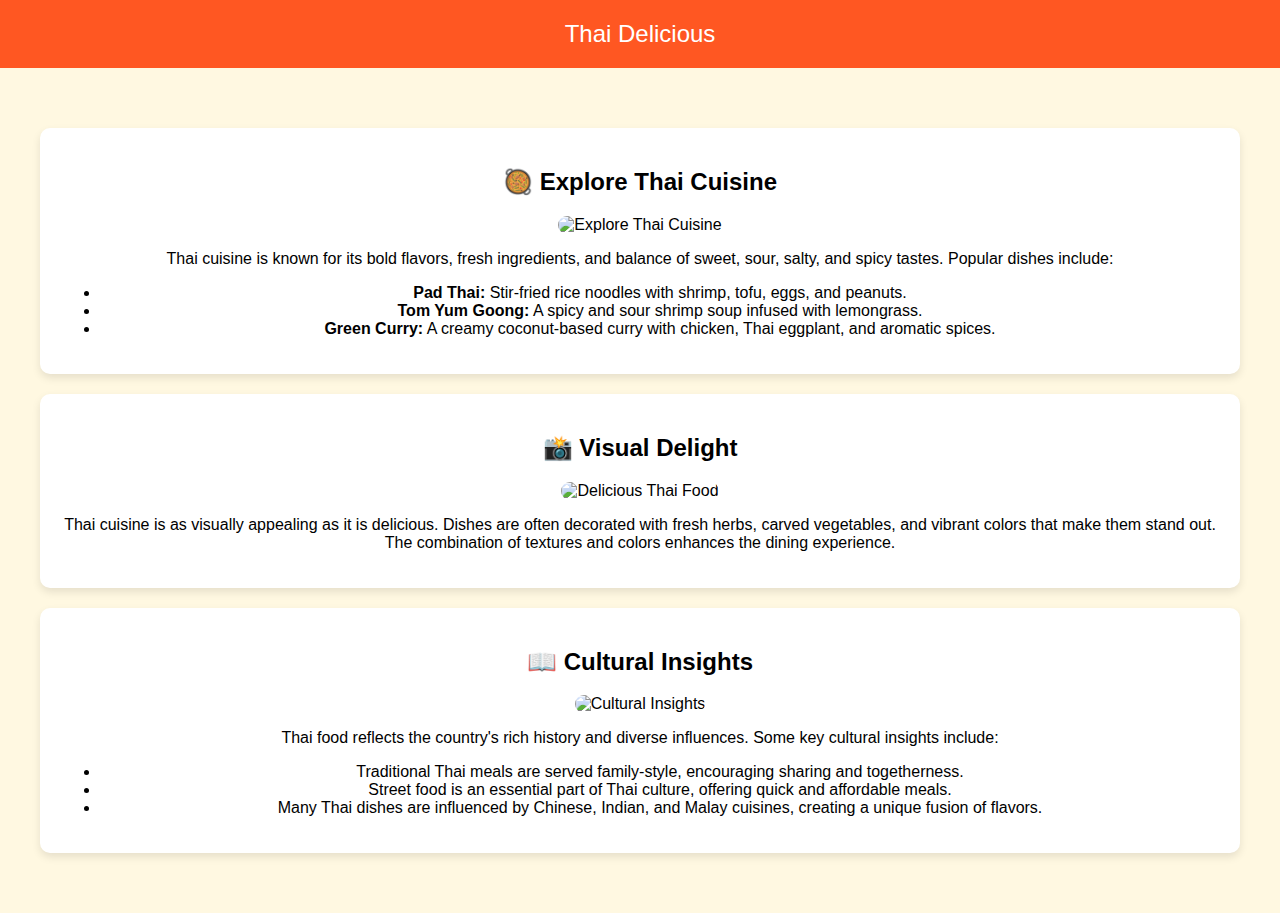
==== test.html @ 2516aecf "Create test.html" ====
<!DOCTYPE html>
<html lang="en">
<head>
    <meta charset="UTF-8">
    <meta name="viewport" content="width=device-width, initial-scale=1.0">
    <title>Thai Delicious</title>
    <style>
        body {
            font-family: Arial, sans-serif;
            margin: 0;
            padding: 0;
            text-align: center;
            background-color: #fff8e1;
        }
        header {
            background-color: #ff5722;
            color: white;
            padding: 20px;
            font-size: 24px;
        }
        .container {
            padding: 40px;
        }
        .feature {
            margin: 20px 0;
            padding: 20px;
            background: white;
            box-shadow: 0 4px 8px rgba(0, 0, 0, 0.1);
            border-radius: 10px;
        }
        img {
            width: 100%;
            max-width: 600px;
            border-radius: 10px;
        }
    </style>
</head>
<body>
    <header>Thai Delicious</header>
    <div class="container">
        <div class="feature">
            <h2>🥘 Explore Thai Cuisine</h2>
            <img src="images/explore-thai-cuisine.jpg" alt="Explore Thai Cuisine">
            <p>Thai cuisine is known for its bold flavors, fresh ingredients, and balance of sweet, sour, salty, and spicy tastes. Popular dishes include:</p>
            <ul>
                <li><strong>Pad Thai:</strong> Stir-fried rice noodles with shrimp, tofu, eggs, and peanuts.</li>
                <li><strong>Tom Yum Goong:</strong> A spicy and sour shrimp soup infused with lemongrass.</li>
                <li><strong>Green Curry:</strong> A creamy coconut-based curry with chicken, Thai eggplant, and aromatic spices.</li>
            </ul>
        </div>
        <div class="feature">
            <h2>📸 Visual Delight</h2>
            <img src="images/visual-delight.jpg" alt="Delicious Thai Food">
            <p>Thai cuisine is as visually appealing as it is delicious. Dishes are often decorated with fresh herbs, carved vegetables, and vibrant colors that make them stand out. The combination of textures and colors enhances the dining experience.</p>
        </div>
        <div class="feature">
            <h2>📖 Cultural Insights</h2>
            <img src="images/cultural-insights.jpg" alt="Cultural Insights">
            <p>Thai food reflects the country's rich history and diverse influences. Some key cultural insights include:</p>
            <ul>
                <li>Traditional Thai meals are served family-style, encouraging sharing and togetherness.</li>
                <li>Street food is an essential part of Thai culture, offering quick and affordable meals.</li>
                <li>Many Thai dishes are influenced by Chinese, Indian, and Malay cuisines, creating a unique fusion of flavors.</li>
            </ul>
        </div>
    </div>
</body>
</html>
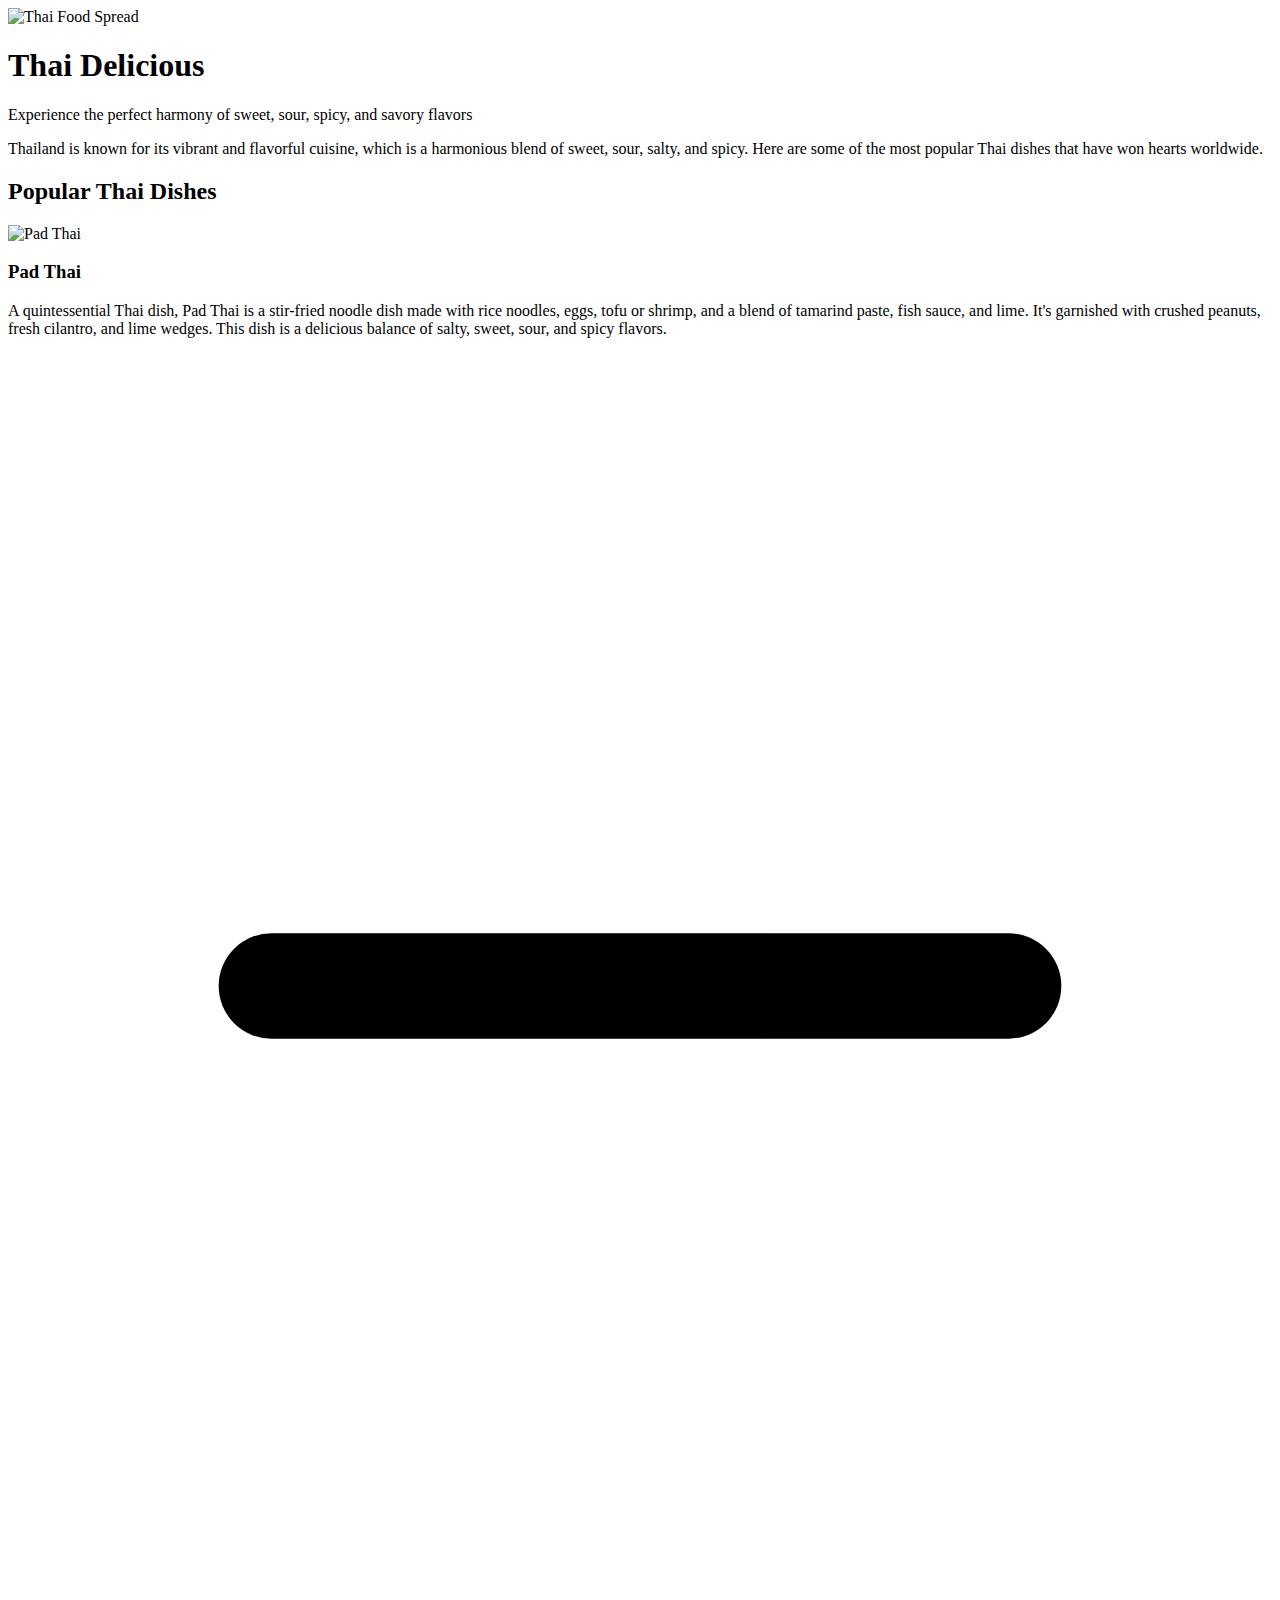
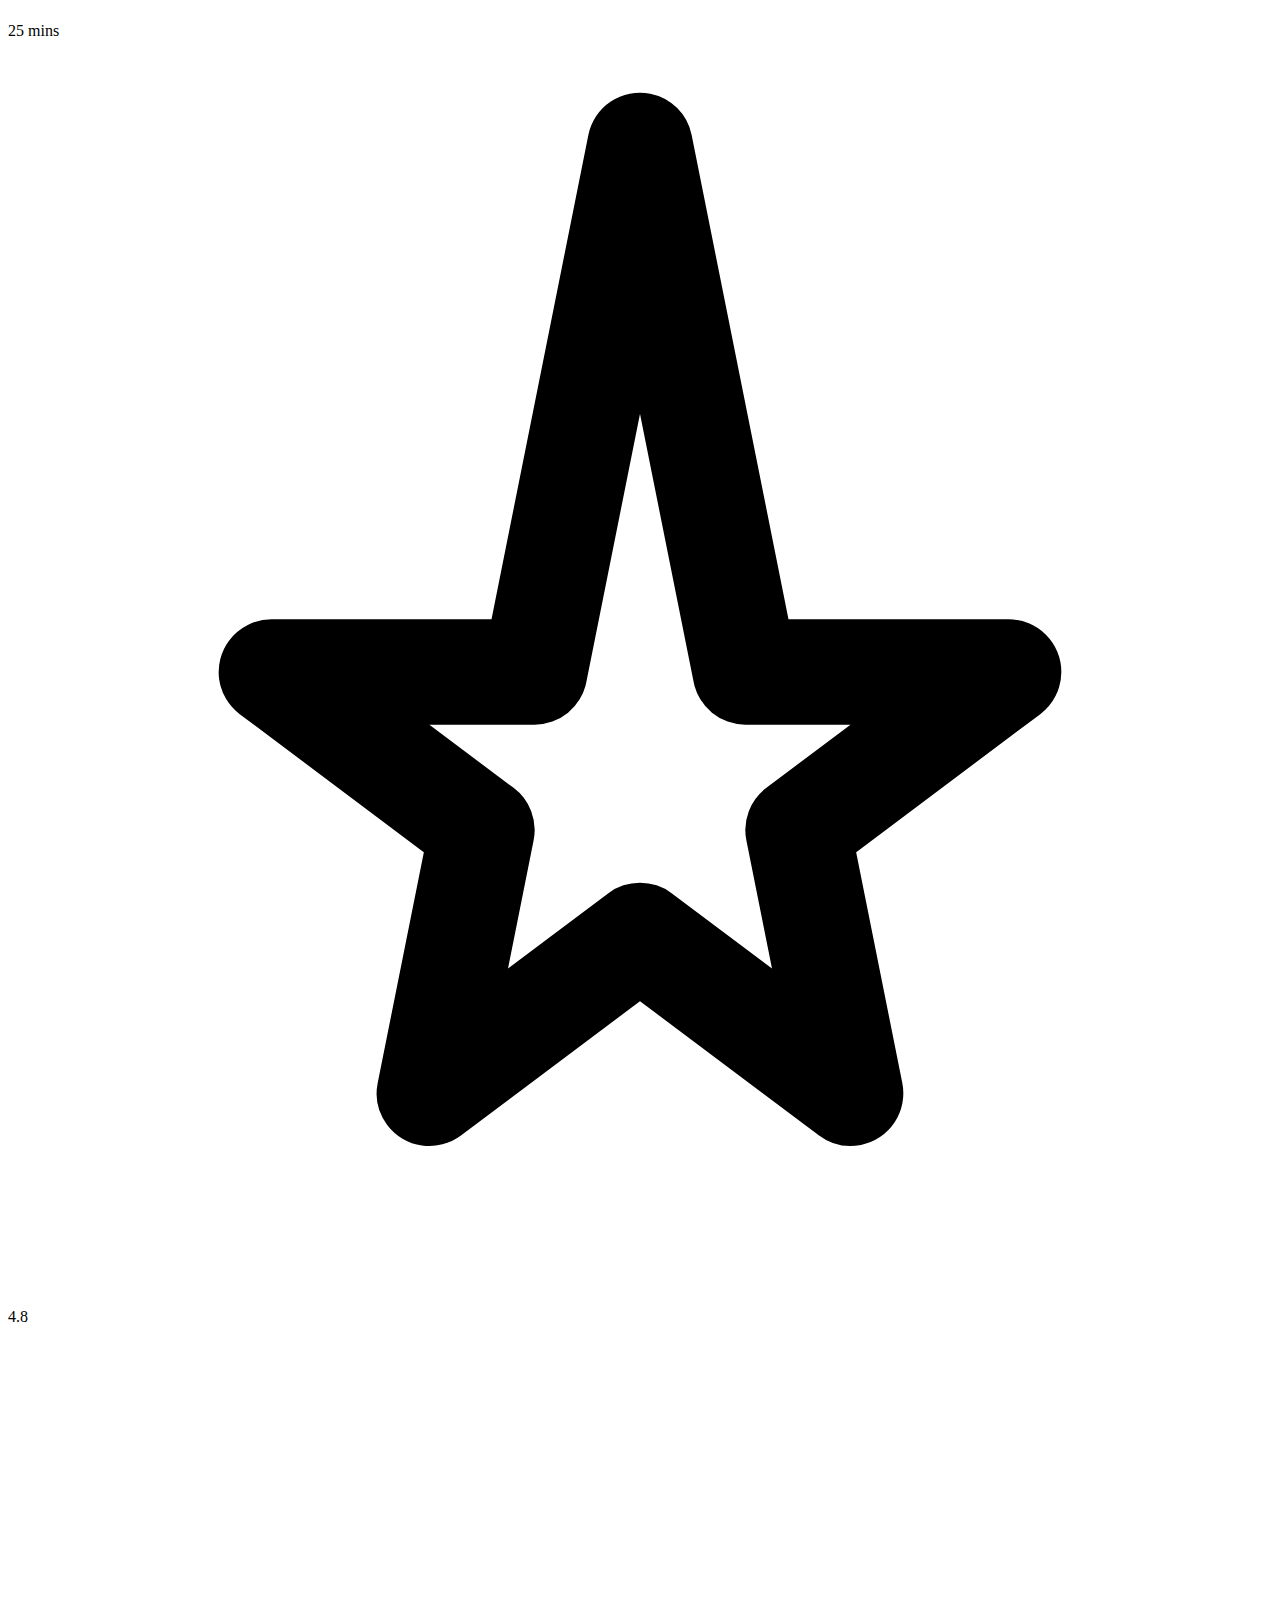
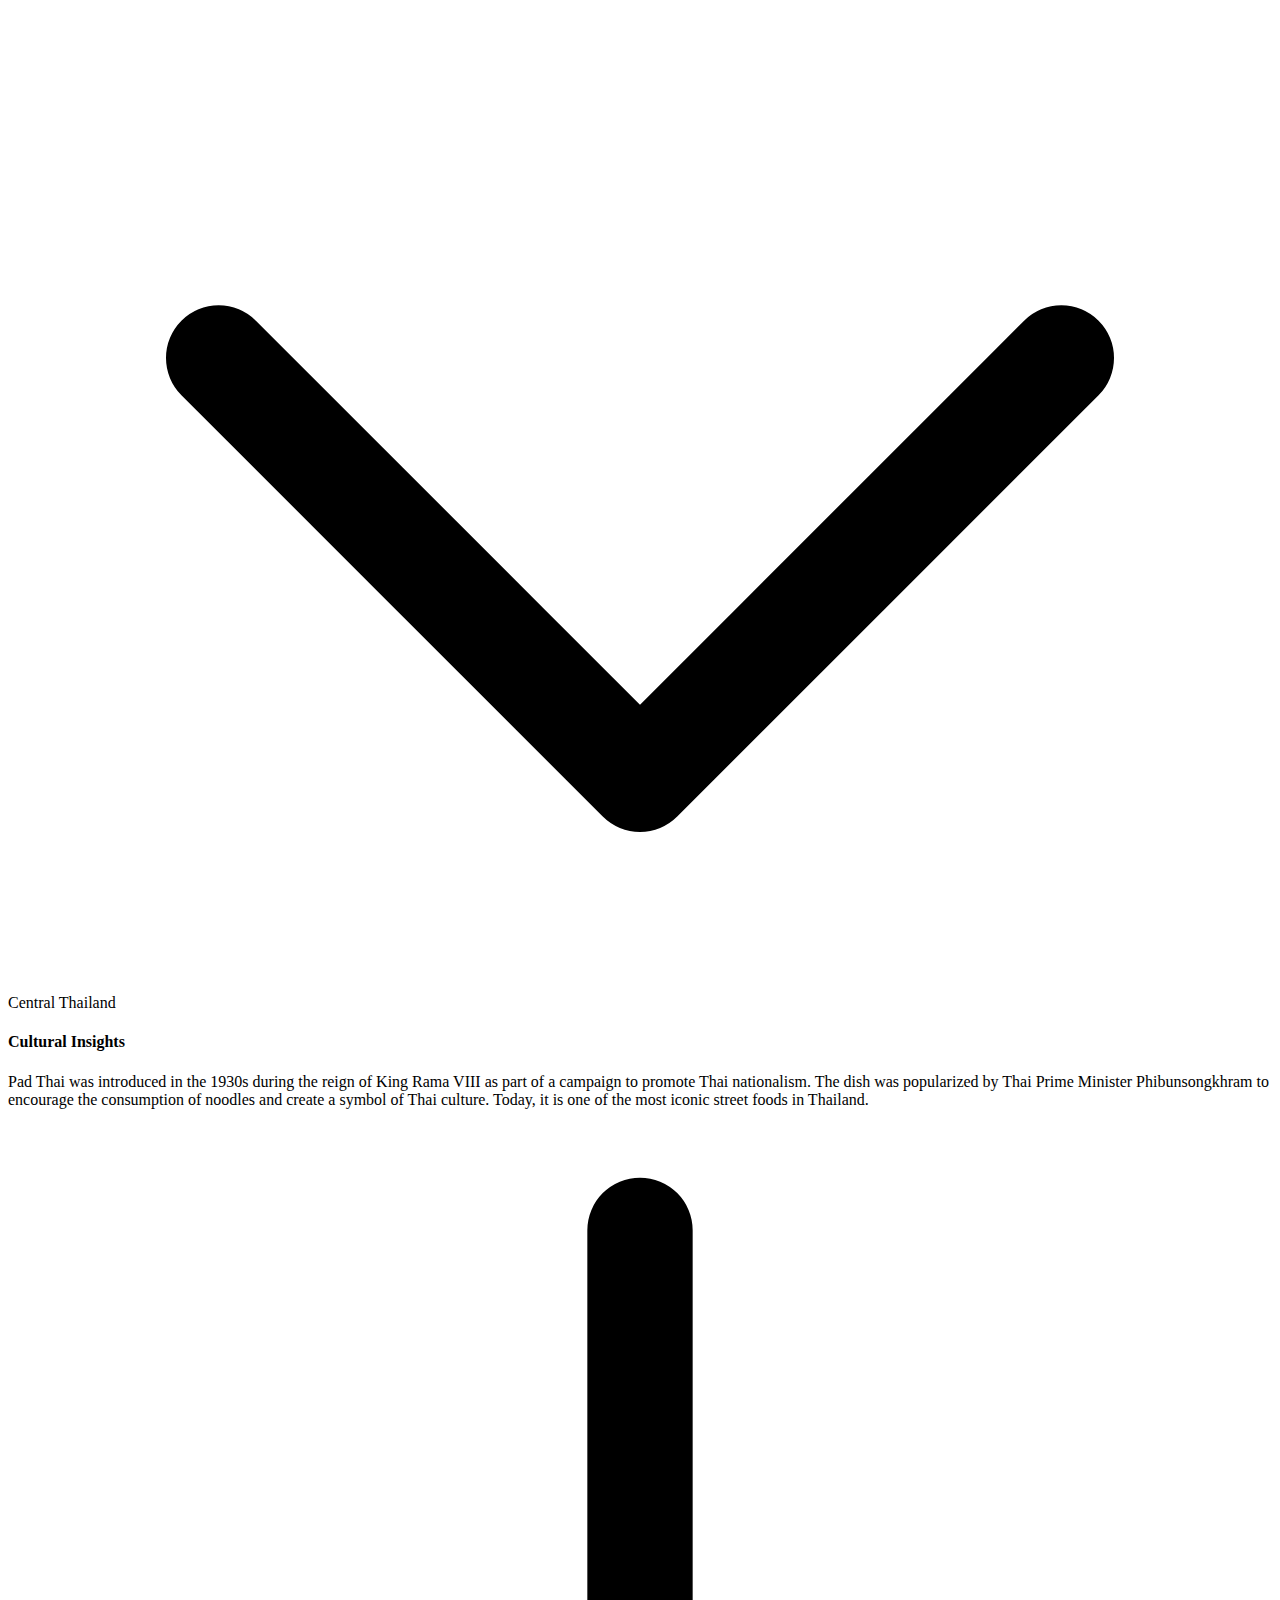
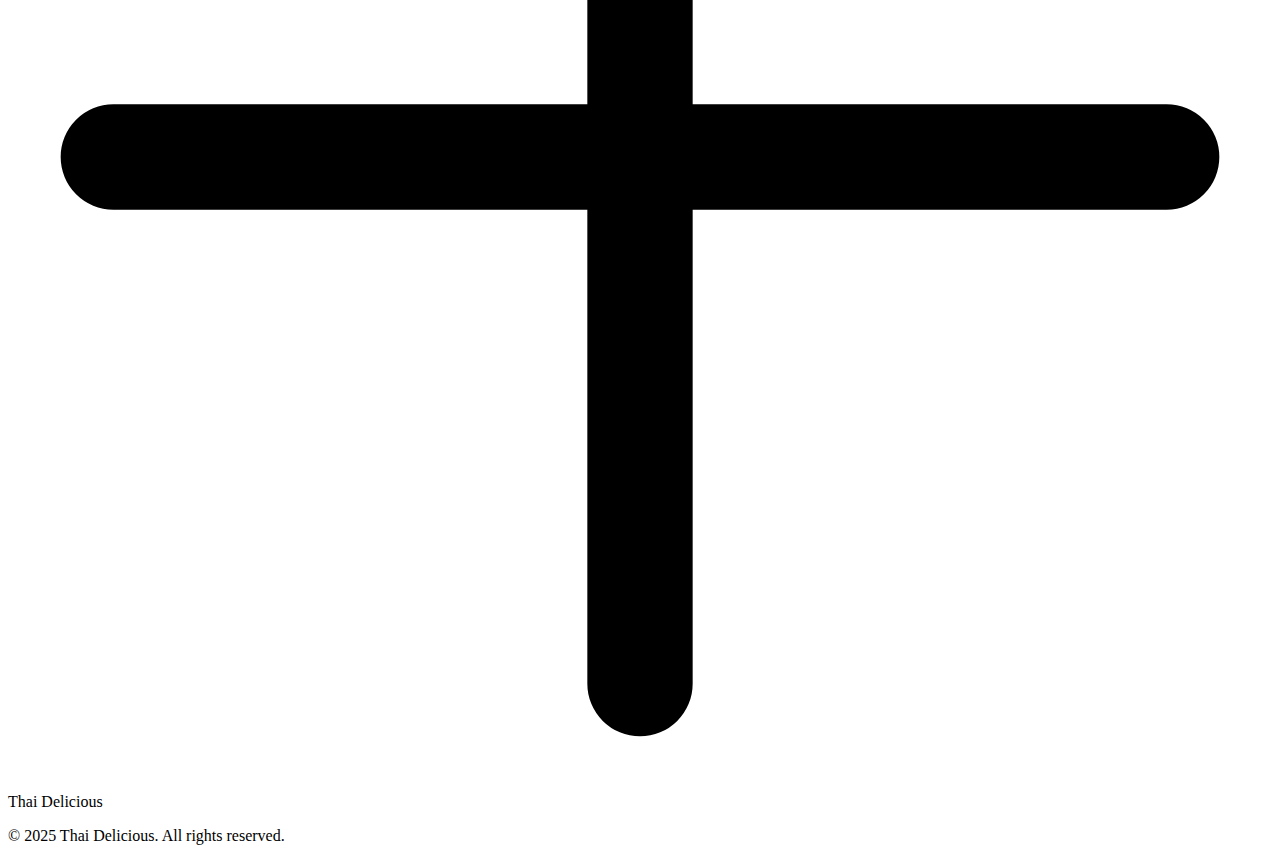
==== commit 93f4a16e: "Update test.html" ====
--- a/test.html
+++ b/test.html
@@ -4,65 +4,100 @@
     <meta charset="UTF-8">
     <meta name="viewport" content="width=device-width, initial-scale=1.0">
     <title>Thai Delicious</title>
-    <style>
-        body {
-            font-family: Arial, sans-serif;
-            margin: 0;
-            padding: 0;
-            text-align: center;
-            background-color: #fff8e1;
-        }
-        header {
-            background-color: #ff5722;
-            color: white;
-            padding: 20px;
-            font-size: 24px;
-        }
-        .container {
-            padding: 40px;
-        }
-        .feature {
-            margin: 20px 0;
-            padding: 20px;
-            background: white;
-            box-shadow: 0 4px 8px rgba(0, 0, 0, 0.1);
-            border-radius: 10px;
-        }
-        img {
-            width: 100%;
-            max-width: 600px;
-            border-radius: 10px;
-        }
-    </style>
+    <link href="https://cdn.jsdelivr.net/npm/tailwindcss@2.2.19/dist/tailwind.min.css" rel="stylesheet">
 </head>
-<body>
-    <header>Thai Delicious</header>
-    <div class="container">
-        <div class="feature">
-            <h2>🥘 Explore Thai Cuisine</h2>
-            <img src="images/explore-thai-cuisine.jpg" alt="Explore Thai Cuisine">
-            <p>Thai cuisine is known for its bold flavors, fresh ingredients, and balance of sweet, sour, salty, and spicy tastes. Popular dishes include:</p>
-            <ul>
-                <li><strong>Pad Thai:</strong> Stir-fried rice noodles with shrimp, tofu, eggs, and peanuts.</li>
-                <li><strong>Tom Yum Goong:</strong> A spicy and sour shrimp soup infused with lemongrass.</li>
-                <li><strong>Green Curry:</strong> A creamy coconut-based curry with chicken, Thai eggplant, and aromatic spices.</li>
-            </ul>
+<body class="min-h-screen bg-orange-50">
+    <!-- Hero Section -->
+    <div class="relative h-[60vh] overflow-hidden">
+        <div class="absolute inset-0">
+            <img 
+                src="https://images.unsplash.com/photo-1504674900247-0877df9cc836?auto=format&fit=crop&q=80&w=2070"
+                alt="Thai Food Spread"
+                class="w-full h-full object-cover"
+            />
+            <div class="absolute inset-0 bg-black bg-opacity-50"></div>
         </div>
-        <div class="feature">
-            <h2>📸 Visual Delight</h2>
-            <img src="images/visual-delight.jpg" alt="Delicious Thai Food">
-            <p>Thai cuisine is as visually appealing as it is delicious. Dishes are often decorated with fresh herbs, carved vegetables, and vibrant colors that make them stand out. The combination of textures and colors enhances the dining experience.</p>
-        </div>
-        <div class="feature">
-            <h2>📖 Cultural Insights</h2>
-            <img src="images/cultural-insights.jpg" alt="Cultural Insights">
-            <p>Thai food reflects the country's rich history and diverse influences. Some key cultural insights include:</p>
-            <ul>
-                <li>Traditional Thai meals are served family-style, encouraging sharing and togetherness.</li>
-                <li>Street food is an essential part of Thai culture, offering quick and affordable meals.</li>
-                <li>Many Thai dishes are influenced by Chinese, Indian, and Malay cuisines, creating a unique fusion of flavors.</li>
-            </ul>
+        <div class="relative h-full flex items-center justify-center">
+            <div class="text-center text-white px-4">
+                <h1 class="text-5xl md:text-6xl font-bold mb-4">
+                    Thai Delicious
+                </h1>
+                <p class="text-lg md:text-xl max-w-2xl mx-auto">
+                    Experience the perfect harmony of sweet, sour, spicy, and savory flavors
+                </p>
+            </div>
         </div>
     </div>
+
+    <!-- Introduction -->
+    <div class="max-w-3xl mx-auto px-4 py-8 text-center">
+        <p class="text-gray-700">
+            Thailand is known for its vibrant and flavorful cuisine, which is a harmonious blend of sweet, sour, salty, and spicy. 
+            Here are some of the most popular Thai dishes that have won hearts worldwide.
+        </p>
+    </div>
+
+    <!-- Featured Dishes -->
+    <div class="max-w-7xl mx-auto px-4 py-8">
+        <h2 class="text-2xl md:text-3xl font-bold text-center mb-8">
+            Popular Thai Dishes
+        </h2>
+        <div class="grid grid-cols-1 md:grid-cols-2 lg:grid-cols-3 gap-6">
+            <!-- Pad Thai Dish -->
+            <div class="bg-white rounded-lg shadow-md">
+                <div class="h-48">
+                    <img 
+                        src="https://images.unsplash.com/photo-1559314809-0d155014e29e?auto=format&fit=crop&q=80&w=2070"
+                        alt="Pad Thai"
+                        class="w-full h-full object-cover rounded-t-lg"
+                    />
+                </div>
+                <div class="p-4">
+                    <h3 class="text-xl font-semibold mb-2">Pad Thai</h3>
+                    <p class="text-gray-600 text-sm mb-4">
+                        A quintessential Thai dish, Pad Thai is a stir-fried noodle dish made with rice noodles, eggs, tofu or shrimp, and a blend of tamarind paste, fish sauce, and lime. It's garnished with crushed peanuts, fresh cilantro, and lime wedges. This dish is a delicious balance of salty, sweet, sour, and spicy flavors.
+                    </p>
+
+                    <!-- Metrics -->
+                    <div class="flex items-center justify-between text-sm mb-4">
+                        <div class="flex items-center gap-1">
+                            <svg xmlns="http://www.w3.org/2000/svg" class="w-4 h-4 text-gray-500" fill="none" viewBox="0 0 24 24" stroke="currentColor"><path stroke-linecap="round" stroke-linejoin="round" stroke-width="2" d="M19 12H5" /></svg>
+                            <span>25 mins</span>
+                        </div>
+                        <div class="flex items-center gap-1">
+                            <svg xmlns="http://www.w3.org/2000/svg" class="w-4 h-4 text-yellow-500" fill="none" viewBox="0 0 24 24" stroke="currentColor"><path stroke-linecap="round" stroke-linejoin="round" stroke-width="2" d="M12 17l-4 3 1-5-4-3h5L12 2l2 10h5l-4 3 1 5z" /></svg>
+                            <span>4.8</span>
+                        </div>
+                        <div class="flex items-center gap-1">
+                            <svg xmlns="http://www.w3.org/2000/svg" class="w-4 h-4 text-red-500" fill="none" viewBox="0 0 24 24" stroke="currentColor"><path stroke-linecap="round" stroke-linejoin="round" stroke-width="2" d="M20 12l-8 8-8-8" /></svg>
+                            <span>Central Thailand</span>
+                        </div>
+                    </div>
+
+                    <!-- Cultural Insights -->
+                    <div class="mt-4">
+                        <h4 class="font-bold text-gray-800 mb-2">Cultural Insights</h4>
+                        <p class="text-gray-700 text-sm bg-orange-50 p-3 rounded">
+                            Pad Thai was introduced in the 1930s during the reign of King Rama VIII as part of a campaign to promote Thai nationalism. The dish was popularized by Thai Prime Minister Phibunsongkhram to encourage the consumption of noodles and create a symbol of Thai culture. Today, it is one of the most iconic street foods in Thailand.
+                        </p>
+                    </div>
+                </div>
+            </div>
+
+            <!-- Repeat similar block for other dishes... -->
+
+        </div>
+    </div>
+
+    <!-- Footer -->
+    <footer class="bg-orange-900 text-orange-100 py-6 mt-8">
+        <div class="max-w-7xl mx-auto px-4 flex items-center justify-between">
+            <div class="flex items-center gap-2">
+                <svg xmlns="http://www.w3.org/2000/svg" class="w-5 h-5 text-white" fill="none" viewBox="0 0 24 24" stroke="currentColor"><path stroke-linecap="round" stroke-linejoin="round" stroke-width="2" d="M12 2v20m10-10H2" /></svg>
+                <span class="text-lg">Thai Delicious</span>
+            </div>
+            <p class="text-sm">© 2025 Thai Delicious. All rights reserved.</p>
+        </div>
+    </footer>
 </body>
 </html>
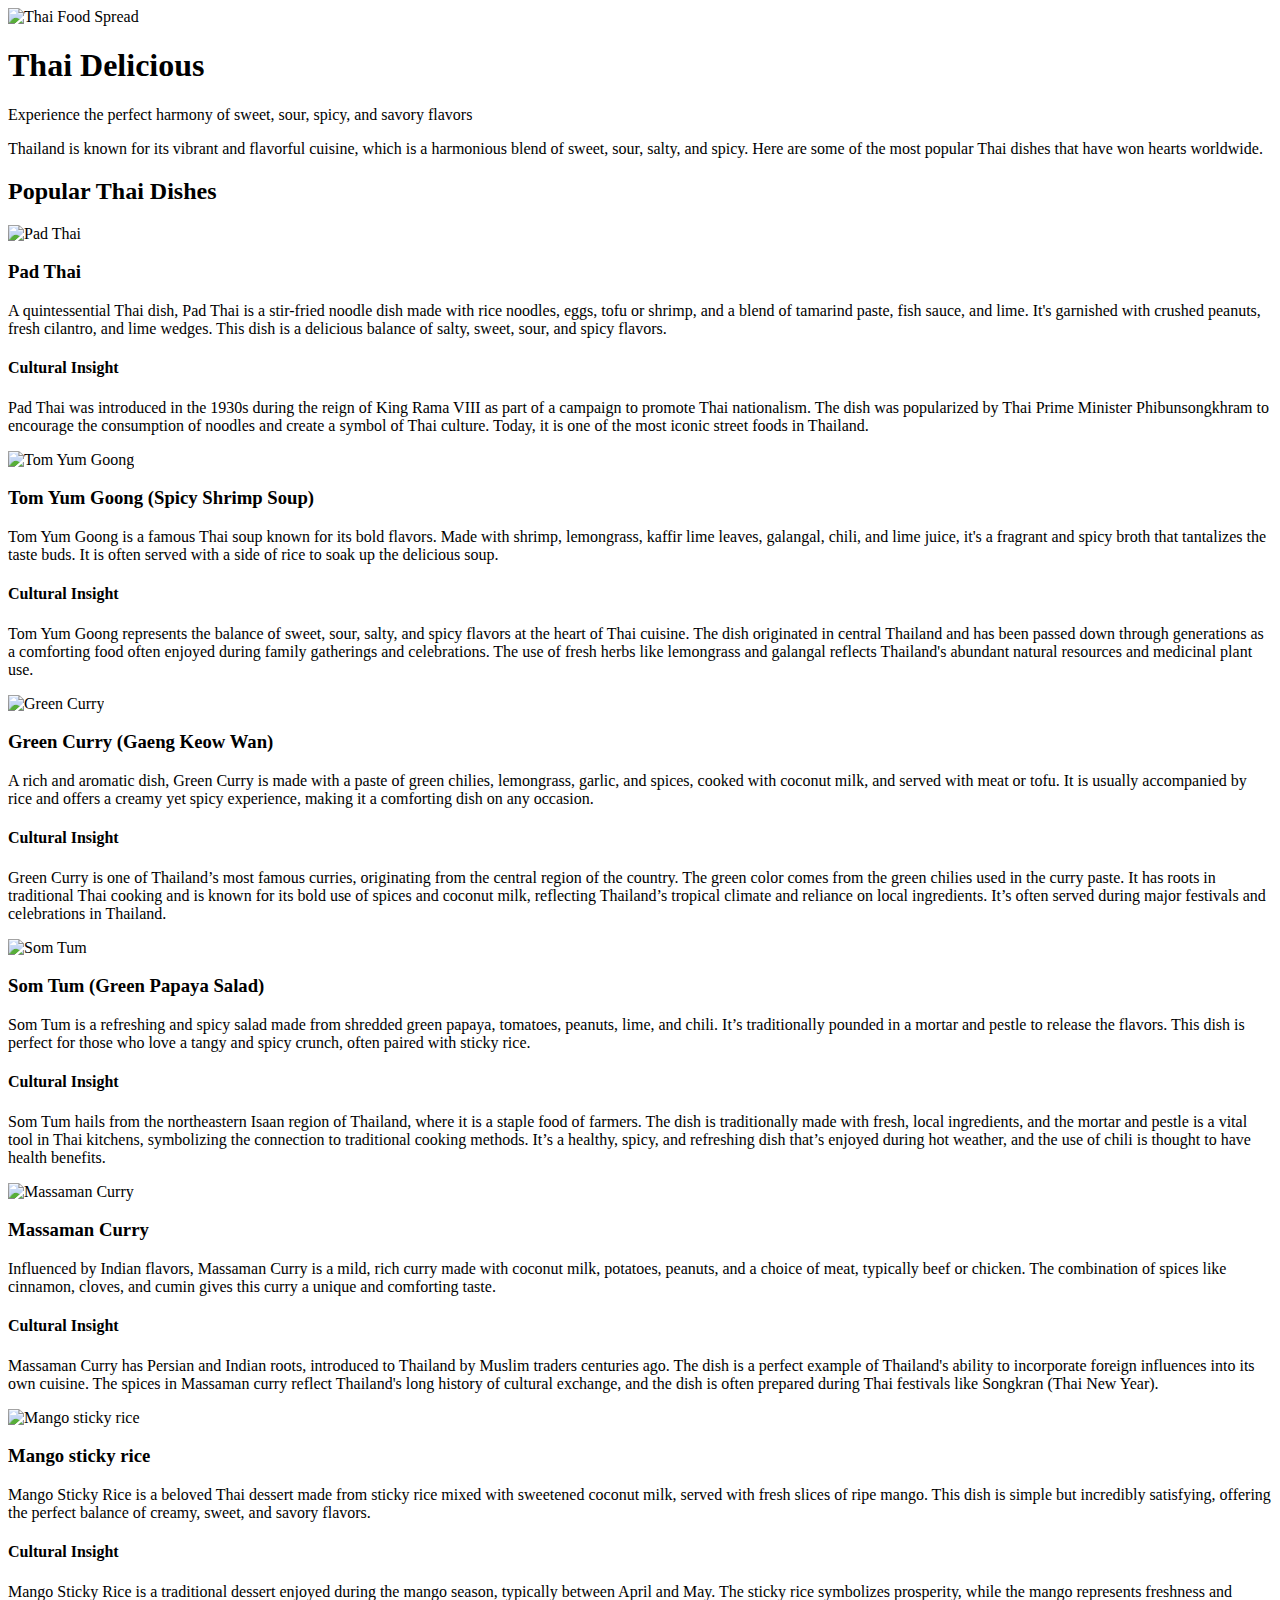
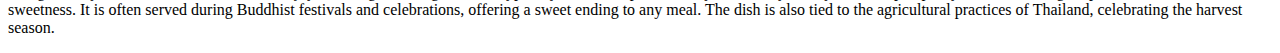
==== commit df99bb39: "Update test.html" ====
--- a/test.html
+++ b/test.html
@@ -11,7 +11,7 @@
     <div class="relative h-[60vh] overflow-hidden">
         <div class="absolute inset-0">
             <img 
-                src="https://images.unsplash.com/photo-1504674900247-0877df9cc836?auto=format&fit=crop&q=80&w=2070"
+                src="https://images.unsplash.com/photo-1550967960-64994bfba9e4?q=80&w=1962&auto=format&fit=crop&ixlib=rb-4.0.3&ixid=M3wxMjA3fDB8MHxwaG90by1wYWdlfHx8fGVufDB8fHx8fA%3D%3D"
                 alt="Thai Food Spread"
                 class="w-full h-full object-cover"
             />
@@ -53,51 +53,127 @@
                     />
                 </div>
                 <div class="p-4">
-                    <h3 class="text-xl font-semibold mb-2">Pad Thai</h3>
+                    <h3 class="text-xl font-bold mb-2">Pad Thai</h3>
                     <p class="text-gray-600 text-sm mb-4">
                         A quintessential Thai dish, Pad Thai is a stir-fried noodle dish made with rice noodles, eggs, tofu or shrimp, and a blend of tamarind paste, fish sauce, and lime. It's garnished with crushed peanuts, fresh cilantro, and lime wedges. This dish is a delicious balance of salty, sweet, sour, and spicy flavors.
                     </p>
 
-                    <!-- Metrics -->
-                    <div class="flex items-center justify-between text-sm mb-4">
-                        <div class="flex items-center gap-1">
-                            <svg xmlns="http://www.w3.org/2000/svg" class="w-4 h-4 text-gray-500" fill="none" viewBox="0 0 24 24" stroke="currentColor"><path stroke-linecap="round" stroke-linejoin="round" stroke-width="2" d="M19 12H5" /></svg>
-                            <span>25 mins</span>
-                        </div>
-                        <div class="flex items-center gap-1">
-                            <svg xmlns="http://www.w3.org/2000/svg" class="w-4 h-4 text-yellow-500" fill="none" viewBox="0 0 24 24" stroke="currentColor"><path stroke-linecap="round" stroke-linejoin="round" stroke-width="2" d="M12 17l-4 3 1-5-4-3h5L12 2l2 10h5l-4 3 1 5z" /></svg>
-                            <span>4.8</span>
-                        </div>
-                        <div class="flex items-center gap-1">
-                            <svg xmlns="http://www.w3.org/2000/svg" class="w-4 h-4 text-red-500" fill="none" viewBox="0 0 24 24" stroke="currentColor"><path stroke-linecap="round" stroke-linejoin="round" stroke-width="2" d="M20 12l-8 8-8-8" /></svg>
-                            <span>Central Thailand</span>
-                        </div>
-                    </div>
-
-                    <!-- Cultural Insights -->
-                    <div class="mt-4">
-                        <h4 class="font-bold text-gray-800 mb-2">Cultural Insights</h4>
-                        <p class="text-gray-700 text-sm bg-orange-50 p-3 rounded">
-                            Pad Thai was introduced in the 1930s during the reign of King Rama VIII as part of a campaign to promote Thai nationalism. The dish was popularized by Thai Prime Minister Phibunsongkhram to encourage the consumption of noodles and create a symbol of Thai culture. Today, it is one of the most iconic street foods in Thailand.
-                        </p>
-                    </div>
+                    <h4 class="font-bold text-gray-800 mb-2">Cultural Insight</h4>
+                    <p class="text-gray-700 text-sm bg-orange-50 p-3 rounded">
+                        Pad Thai was introduced in the 1930s during the reign of King Rama VIII as part of a campaign to promote Thai nationalism. The dish was popularized by Thai Prime Minister Phibunsongkhram to encourage the consumption of noodles and create a symbol of Thai culture. Today, it is one of the most iconic street foods in Thailand.
+                    </p>
                 </div>
             </div>
 
-            <!-- Repeat similar block for other dishes... -->
+            <!-- Tom Yum Goong Dish -->
+            <div class="bg-white rounded-lg shadow-md">
+                <div class="h-48">
+                    <img 
+                        src="https://cdn.pixabay.com/photo/2016/09/19/22/16/soup-1681452_1280.jpg"
+                        alt="Tom Yum Goong"
+                        class="w-full h-full object-cover rounded-t-lg"
+                    />
+                </div>
+                <div class="p-4">
+                    <h3 class="text-xl font-bold mb-2">Tom Yum Goong (Spicy Shrimp Soup)</h3>
+                    <p class="text-gray-600 text-sm mb-4">
+                        Tom Yum Goong is a famous Thai soup known for its bold flavors. Made with shrimp, lemongrass, kaffir lime leaves, galangal, chili, and lime juice, it's a fragrant and spicy broth that tantalizes the taste buds. It is often served with a side of rice to soak up the delicious soup.
+                    </p>
 
-        </div>
-    </div>
+                    <h4 class="font-bold text-gray-800 mb-2">Cultural Insight</h4>
+                    <p class="text-gray-700 text-sm bg-orange-50 p-3 rounded">
+                        Tom Yum Goong represents the balance of sweet, sour, salty, and spicy flavors at the heart of Thai cuisine. The dish originated in central Thailand and has been passed down through generations as a comforting food often enjoyed during family gatherings and celebrations. The use of fresh herbs like lemongrass and galangal reflects Thailand's abundant natural resources and medicinal plant use.
+                    </p>
+                </div>
+            </div>
 
-    <!-- Footer -->
-    <footer class="bg-orange-900 text-orange-100 py-6 mt-8">
-        <div class="max-w-7xl mx-auto px-4 flex items-center justify-between">
-            <div class="flex items-center gap-2">
-                <svg xmlns="http://www.w3.org/2000/svg" class="w-5 h-5 text-white" fill="none" viewBox="0 0 24 24" stroke="currentColor"><path stroke-linecap="round" stroke-linejoin="round" stroke-width="2" d="M12 2v20m10-10H2" /></svg>
-                <span class="text-lg">Thai Delicious</span>
+            <!-- Green Curry Dish -->
+            <div class="bg-white rounded-lg shadow-md">
+                <div class="h-48">
+                    <img 
+                        src="https://cdn.pixabay.com/photo/2017/06/30/04/58/green-curry-2457236_1280.jpg"
+                        alt="Green Curry"
+                        class="w-full h-full object-cover rounded-t-lg"
+                    />
+                </div>
+                <div class="p-4">
+                    <h3 class="text-xl font-bold mb-2">Green Curry (Gaeng Keow Wan)</h3>
+                    <p class="text-gray-600 text-sm mb-4">
+                        A rich and aromatic dish, Green Curry is made with a paste of green chilies, lemongrass, garlic, and spices, cooked with coconut milk, and served with meat or tofu. It is usually accompanied by rice and offers a creamy yet spicy experience, making it a comforting dish on any occasion.
+                    </p>
+
+                    <h4 class="font-bold text-gray-800 mb-2">Cultural Insight</h4>
+                    <p class="text-gray-700 text-sm bg-orange-50 p-3 rounded">
+                        Green Curry is one of Thailand’s most famous curries, originating from the central region of the country. The green color comes from the green chilies used in the curry paste. It has roots in traditional Thai cooking and is known for its bold use of spices and coconut milk, reflecting Thailand’s tropical climate and reliance on local ingredients. It’s often served during major festivals and celebrations in Thailand.
+                    </p>
+                </div>
             </div>
-            <p class="text-sm">© 2025 Thai Delicious. All rights reserved.</p>
-        </div>
-    </footer>
-</body>
-</html>
+
+            <!-- Som Tum Dish -->
+            <div class="bg-white rounded-lg shadow-md">
+                <div class="h-48">
+                    <img 
+                        src="https://cdn.pixabay.com/photo/2015/04/10/00/39/food-715533_1280.jpg"
+                        alt="Som Tum"
+                        class="w-full h-full object-cover rounded-t-lg"
+                    />
+                </div>
+                <div class="p-4">
+                    <h3 class="text-xl font-bold mb-2">Som Tum (Green Papaya Salad)</h3>
+                    <p class="text-gray-600 text-sm mb-4">
+                        Som Tum is a refreshing and spicy salad made from shredded green papaya, tomatoes, peanuts, lime, and chili. It’s traditionally pounded in a mortar and pestle to release the flavors. This dish is perfect for those who love a tangy and spicy crunch, often paired with sticky rice.
+                    </p>
+
+                    <h4 class="font-bold text-gray-800 mb-2">Cultural Insight</h4>
+                    <p class="text-gray-700 text-sm bg-orange-50 p-3 rounded">
+                        Som Tum hails from the northeastern Isaan region of Thailand, where it is a staple food of farmers. The dish is traditionally made with fresh, local ingredients, and the mortar and pestle is a vital tool in Thai kitchens, symbolizing the connection to traditional cooking methods. It’s a healthy, spicy, and refreshing dish that’s enjoyed during hot weather, and the use of chili is thought to have health benefits.
+                    </p>
+                </div>
+            </div>
+
+            <!-- Massaman Curry Dish -->
+            <div class="bg-white rounded-lg shadow-md">
+                <div class="h-48">
+                    <img 
+                        src="https://cdn.pixabay.com/photo/2022/06/07/20/52/curry-7249247_1280.jpg"
+                        alt="Massaman Curry"
+                        class="w-full h-full object-cover rounded-t-lg"
+                    />
+                </div>
+                <div class="p-4">
+                    <h3 class="text-xl font-bold mb-2">Massaman Curry</h3>
+                    <p class="text-gray-600 text-sm mb-4">
+                        Influenced by Indian flavors, Massaman Curry is a mild, rich curry made with coconut milk, potatoes, peanuts, and a choice of meat, typically beef or chicken. The combination of spices like cinnamon, cloves, and cumin gives this curry a unique and comforting taste.
+                    </p>
+
+                    <h4 class="font-bold text-gray-800 mb-2">Cultural Insight</h4>
+                    <p class="text-gray-700 text-sm bg-orange-50 p-3 rounded">
+                        Massaman Curry has Persian and Indian roots, introduced to Thailand by Muslim traders centuries ago. The dish is a perfect example of Thailand's ability to incorporate foreign influences into its own cuisine. The spices in Massaman curry reflect Thailand's long history of cultural exchange, and the dish is often prepared during Thai festivals like Songkran (Thai New Year).
+                    </p>
+                </div>
+            </div>
+          
+          
+            <!-- Mango sticky rice Dish -->
+            <div class="bg-white rounded-lg shadow-md">
+                <div class="h-48">
+                    <img 
+                        src="https://images.unsplash.com/photo-1582801205465-c0d029e85a1c?q=80&w=1074&auto=format&fit=crop&ixlib=rb-4.0.3&ixid=M3wxMjA3fDB8MHxwaG90by1wYWdlfHx8fGVufDB8fHx8fA%3D%3D"
+                        alt="Mango sticky rice"
+                        class="w-full h-full object-cover rounded-t-lg"
+                    />
+                </div>
+                <div class="p-4">
+                    <h3 class="text-xl font-bold mb-2">Mango sticky rice</h3>
+                    <p class="text-gray-600 text-sm mb-4">
+                        Mango Sticky Rice is a beloved Thai dessert made from sticky rice mixed with sweetened coconut milk, served with fresh slices of ripe mango. This dish is simple but incredibly satisfying, offering the perfect balance of creamy, sweet, and savory flavors.
+                    </p>
+
+                    <h4 class="font-bold text-gray-800 mb-2">Cultural Insight</h4>
+                    <p class="text-gray-700 text-sm bg-orange-50 p-3 rounded">
+                        Mango Sticky Rice is a traditional dessert enjoyed during the mango season, typically between April and May. The sticky rice symbolizes prosperity, while the mango represents freshness and sweetness. It is often served during Buddhist festivals and celebrations, offering a sweet ending to any meal. The dish is also tied to the agricultural practices of Thailand, celebrating the harvest season.
+                    </p>
+                </div>
+            </div>
+          
+          
